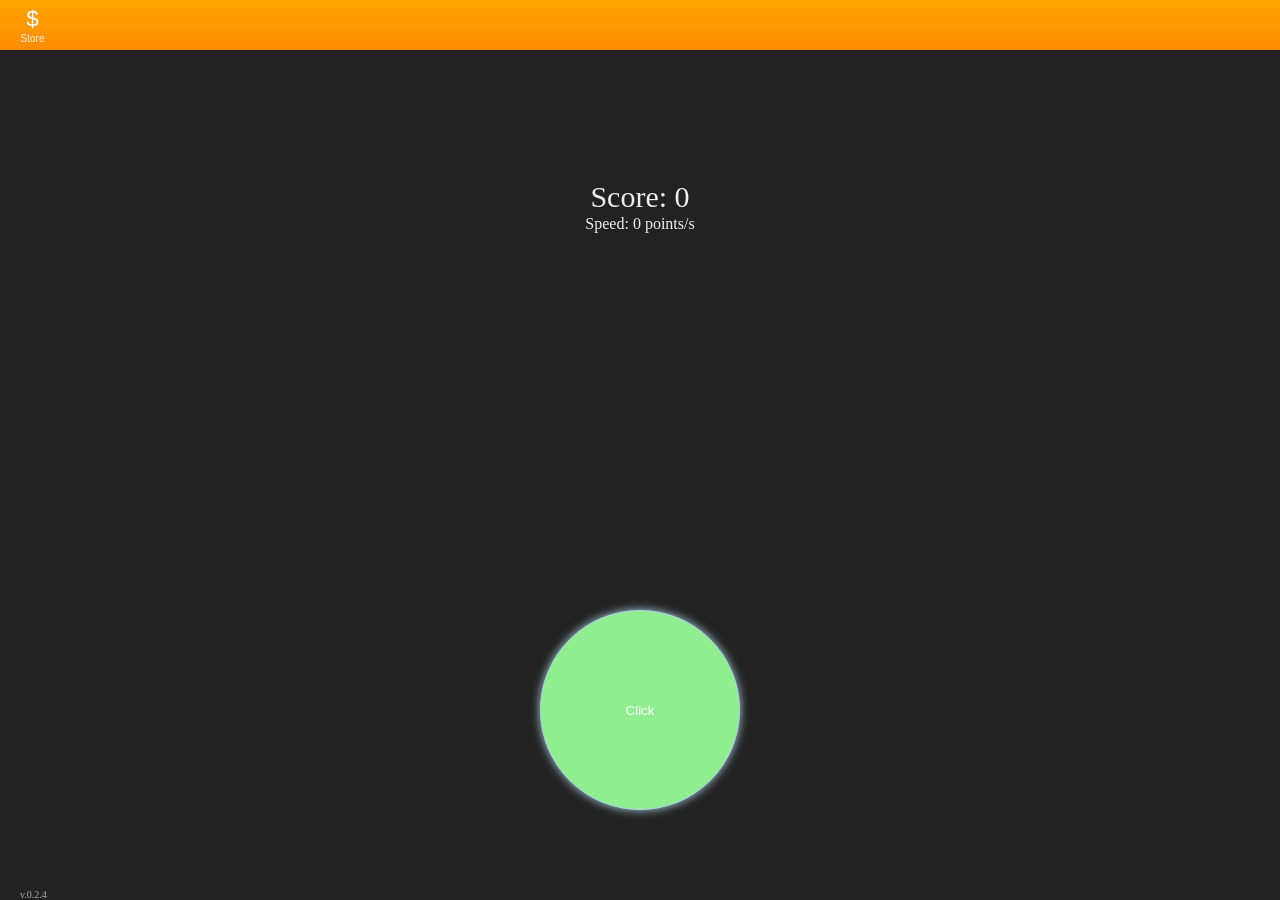
==== index.html @ 1d9bb7ad "rename index file" ====
<!DOCTYPE html>
<html>
<head>
  <meta http-equiv="content-type" content="text/html; charset=utf-8" />
  <meta name="viewport" content="width=device-width">
  <title></title>
  <link rel="stylesheet" href="css/dialog.css" type="text/css" media="all" />
  <link rel="stylesheet" href="css/style.css" type="text/css" media="all" />
</head>
<body>
  <div id="header">
    <button id="store_btn" type="submit">
      <img src="./assets/store.svg" height="25px" width="25px"/><br/>
      Store
    </button>
  </div>
  <div id="score">
    Score: <span id="score_value">0</span>
  </div>
  <div id="speed">
    Speed: <span id="speed_value">0</span> points/s
  </div>
  <span style="position:fixed;left:20px; bottom:0;color:#aaa;font-size:10px;">v.0.2.4</span>
  <button id="click">Click</button>
  <template id="tmp">
    <li class="store_list_item">
      <span class="store_item_name"></span>
      <span class="store_item_price"></span>
      <button class="store_item_buy_btn">Buy</button>
    </li>
  </template>
  <script src="js/proto_patches.js" type="text/javascript" charset="utf-8"></script>
  <script src="js/dialog.js" type="text/javascript" charset="utf-8"></script>
  <script src="js/components.js" type="text/javascript" charset="utf-8"></script>
  <script src="js/script.js" charset="utf-8"></script>
</body>
</html>
---- css/dialog.css ----
@font-face {
  font-family:"GoogleSans";
  src: url("./GoogleSans.ttf");
}

.dialog_wrapper {
  position: fixed;
  left: 0;
  top: 0;
  width: 100%;
  height: 100%;
  background-color: #0006;
}

.dialog_window {
  display: grid;
  grid-template-rows: auto 1fr auto;
  position: absolute;
  left: 0;
  bottom: 0;
  width: 100%;
  max-width: 400px;
  max-height: 90%;
  background-color: #444;
  color: #eee;
  padding: 0px;
  border-radius: 20px 20px 0 0;
  overflow: hidden;
}

@media(min-width:400px){
  .dialog_window {
    left: 50%;
    margin-left: -200px;
    
  }
}



.dialog_window .dialog_title {
  top: 0;
  left: 0;
  display: block;
  padding: 20px 30px;
  background-color: inherit;
  font-size: 20px;
  font-family: GoogleSans;
  border-bottom: 1px solid grey;
}

.dialog_window > .dialog_content {
  overflow-y: scroll;
  
  scroll-behavior: smooth;
}

.dialog_content > * {
  max-height:100%;
}

.dialog_window > .dialog_footer {
  bottom: 0;
  left: 0;
  width: 100%;
  height: auto;
  background-color: inherit;
  border-top: 1px solid grey;
}

.dialog_window > .dialog_footer > button {
  float: right;
  border-radius: 30px;
  font-size: 20px;
  padding: 15px 35px;
  margin: 15px;
  border: 0;
  background-color: #555;
  color:#ddd;
  box-shadow: 2px 5px 7px #222;
  transition: background-color 0.1s,box-shadow 0.1s;
}
.dialog_window > .dialog_footer > button:active {
  background-color: #333;
  box-shadow: 0 0 3px #222;
}
---- css/style.css ----
@font-face {
  font-family:"GoogleSans";
  src: url("./GoogleSans.ttf");
}

* {
  box-sizing: border-box;
  /*outline: 1px solid orange;*/
}


body {
  background-color: #222;
  color: #eee;
  user-select: none;
}
#click {
  height: 200px;
  width: 200px;
  border-radius: 50%;
  border: 1px solid lightblue;
  box-shadow: 0 0 10px lightblue;
  transition: all 0.05s;
  background-color: lightgreen;
  color: white;
  bottom: 10%;
  right: calc(50% - 100px);
  position: absolute;

}
#click:active {
  background-color: #66ee99;
  box-shadow: 0 0 5px lightblue;
  transform: scale(0.99);
}
#score {
  position: absolute;
  left: 0;
  top: 20%;
  text-align: center;
  width: 100%;
  font-size: 30px;
  font-family: GoogleSans;
}
#speed {
  position: absolute;
  left: 0;
  top: calc(20% + 35px);
  width: 100%;
  text-align: center;
  font-family: GoogleSans;
}
#header {
  position: absolute;
  display: flex;
  left: 0;
  top: 0;
  width: 100%;
  height: 50px;
  background-image: -webkit-linear-gradient(270deg, orange, darkorange);
}

#header button {
  background-color: transparent;
  color: inherit;
  border: 0;
  padding: 0 20px;
  font-size: 10px;
  transition: all 0.1s;
}

#header button:active {
  background-color: #0004;
}

@media(max-height:400px){
  #click {
    right: 150px;
  }
  #score {
    width: 50%;
    top: 40%;
  }
  #speed {
    width: 50%;
    top:calc(40% + 35px)
  }
}

.store_list {
  list-style: none;
  padding: 0;
  overflow: scroll;
  width: 100%;
}
.store_list > .store_list_item {
  /*border-bottom: 1px solid #333;*/
  padding: 15px;
  width: 100%;
}
.store_list > .store_list_item:first-child {
  /*border-top: 1px solid #333;*/
}
.store_item_name {
  display: block;
}
.store_item_buy_btn {
  float: right;
  border: 0;
  background-color: #4389de;
  color:white;
  padding: 5px 15px;
  border-radius: 10px;
}

m-slider {
  background-color: #666;
}
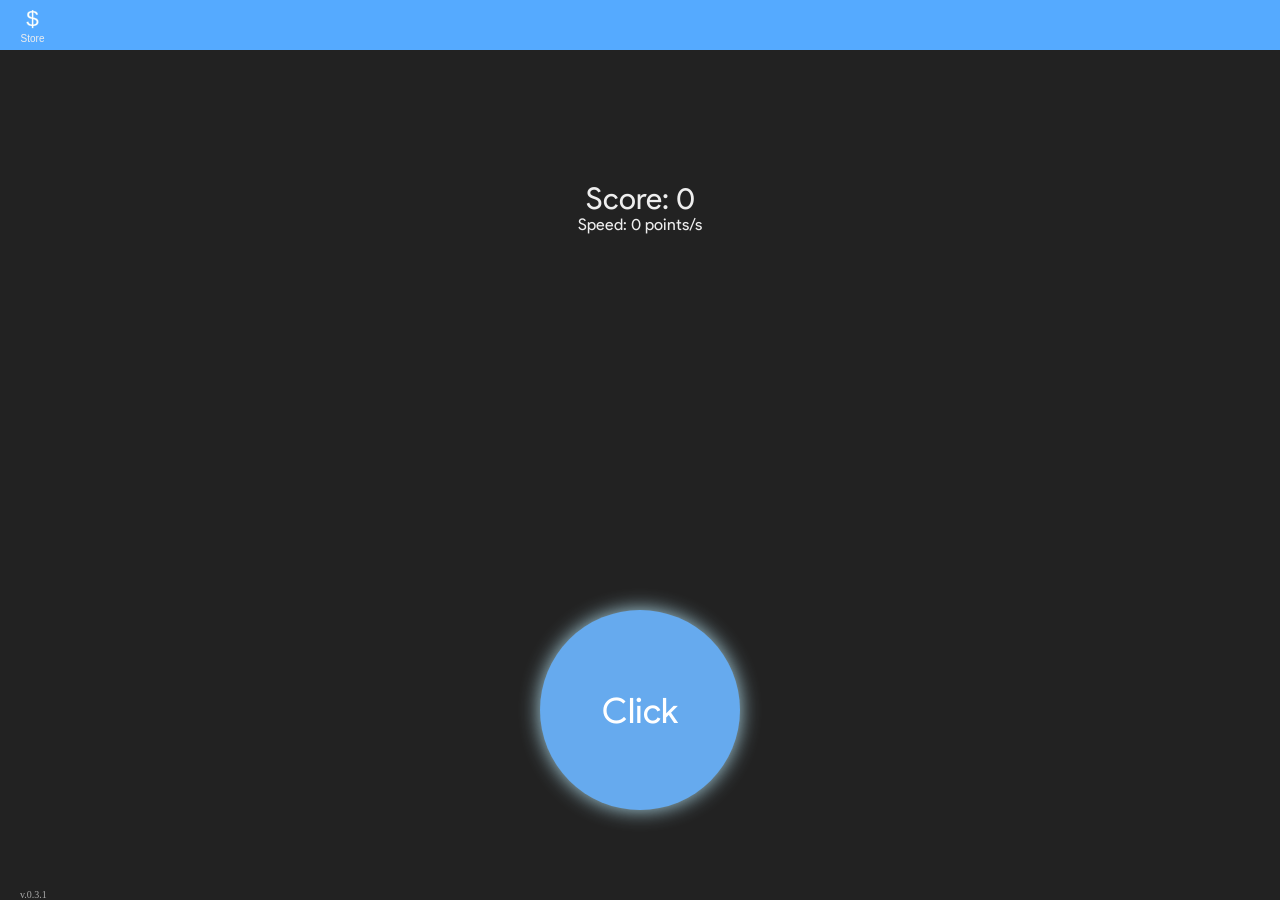
==== commit fe7f8536: "ReStyle" ====
--- a/index.html
+++ b/index.html
@@ -20,7 +20,7 @@
   <div id="speed">
     Speed: <span id="speed_value">0</span> points/s
   </div>
-  <span style="position:fixed;left:20px; bottom:0;color:#aaa;font-size:10px;">v.0.2.4</span>
+  <span style="position:fixed;left:20px; bottom:0;color:#aaa;font-size:10px;">v.0.3.1</span>
   <button id="click">Click</button>
   <template id="tmp">
     <li class="store_list_item">
--- a/css/style.css
+++ b/css/style.css
@@ -1,6 +1,6 @@
 @font-face {
   font-family:"GoogleSans";
-  src: url("./GoogleSans.ttf");
+  src: url("../assets/GoogleSans.ttf");
 }
 
 * {
@@ -8,28 +8,30 @@
   /*outline: 1px solid orange;*/
 }
 
-
 body {
   background-color: #222;
   color: #eee;
   user-select: none;
+  opacity: 0;
 }
 #click {
   height: 200px;
   width: 200px;
   border-radius: 50%;
-  border: 1px solid lightblue;
-  box-shadow: 0 0 10px lightblue;
-  transition: all 0.05s;
-  background-color: lightgreen;
+  border: 0px solid lightblue;
+  box-shadow: 0 0 20px lightblue;
+  transition: background-color 0.2s, box-shadow 0.2s;
+  background-color: #66aaee;
   color: white;
   bottom: 10%;
   right: calc(50% - 100px);
   position: absolute;
-
+  font-size: 35px;
+  font-weight: 100;
+  font-family: GoogleSans;
 }
 #click:active {
-  background-color: #66ee99;
+  background-color: #4488cc;
   box-shadow: 0 0 5px lightblue;
   transform: scale(0.99);
 }
@@ -57,7 +59,7 @@
   top: 0;
   width: 100%;
   height: 50px;
-  background-image: -webkit-linear-gradient(270deg, orange, darkorange);
+  background: #55aaff;
 }
 
 #header button {
